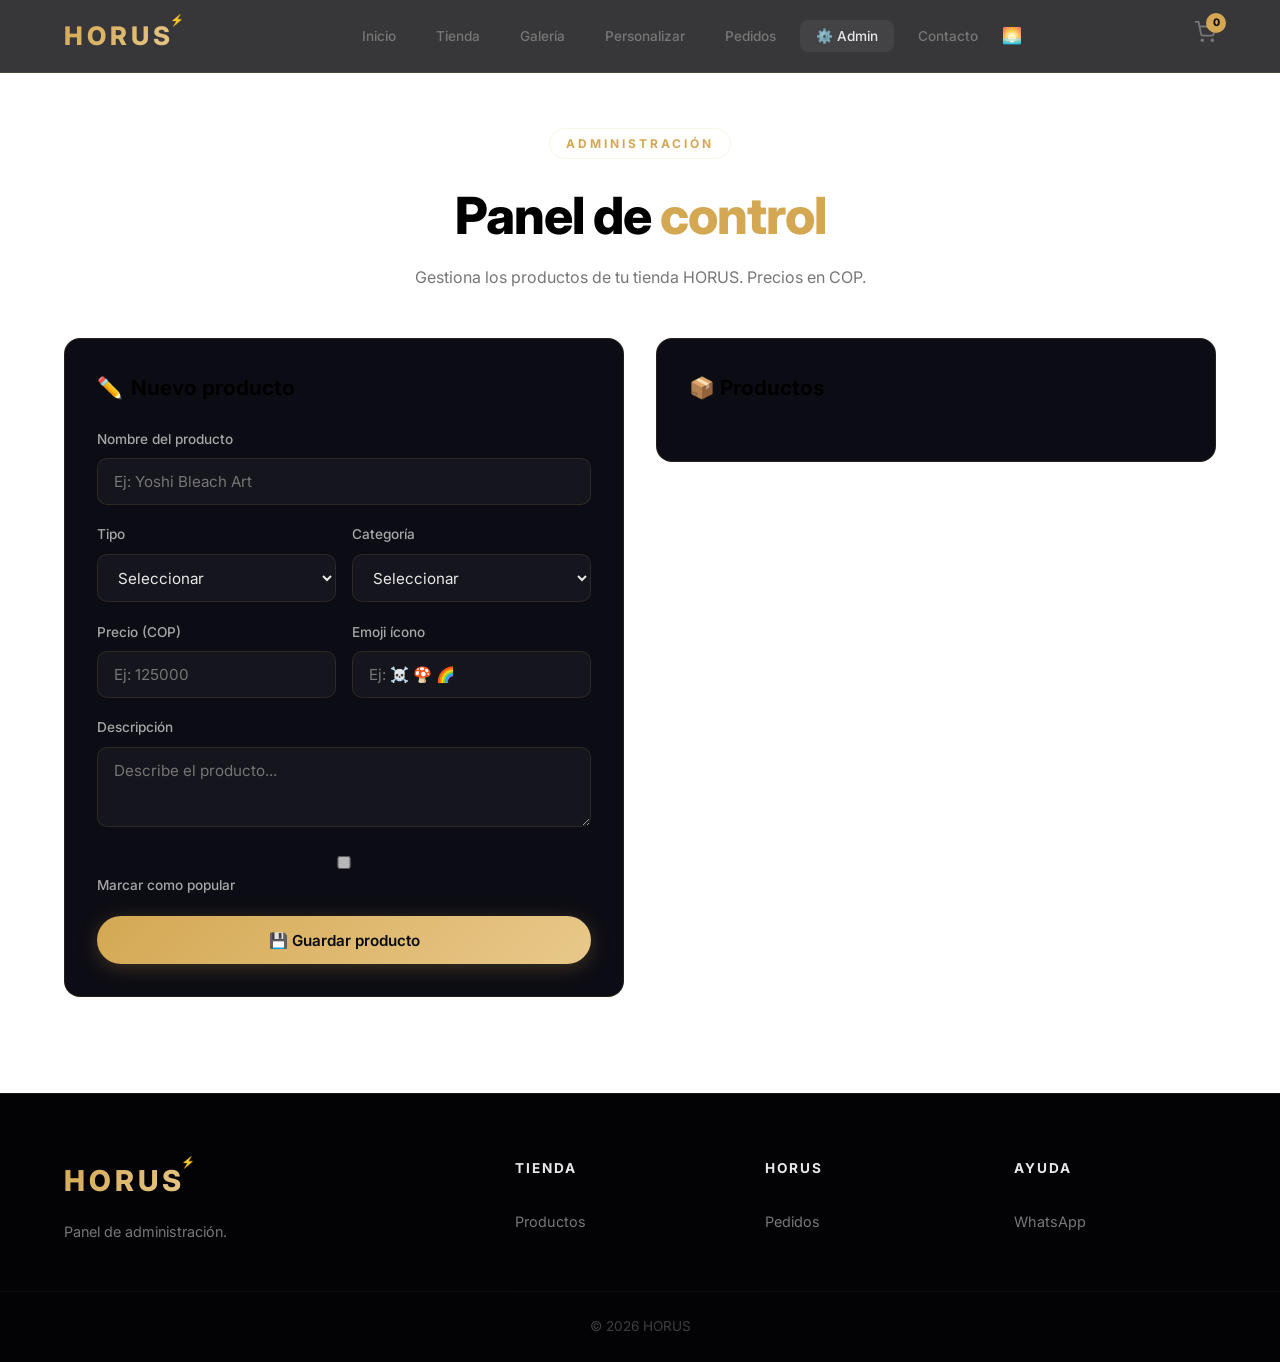
==== pages/admin.html @ 000138bd "Initial release v1.0.0 — HORUS ecommerce site - Time-based themes (morning/afternoon/night) - 3D pro" ====
<!DOCTYPE html>
<html lang="es">
<head>
<meta charset="UTF-8"/><meta name="viewport" content="width=device-width,initial-scale=1.0"/>
<title>Admin — HORUS</title>
<link rel="stylesheet" href="/css/style.css"/>
<link href="https://fonts.googleapis.com/css2?family=Inter:wght@300;400;500;600;700;800&display=swap" rel="stylesheet"/>
<style>
.modal-overlay{position:fixed;inset:0;background:rgba(0,0,0,.6);backdrop-filter:blur(8px);z-index:2000;display:flex;align-items:center;justify-content:center;opacity:0;pointer-events:none;transition:opacity .4s}
.modal-overlay.open{opacity:1;pointer-events:all}
</style>
</head>
<body>
<nav class="navbar"><div class="container nav-inner">
<a href="/" class="logo">HORUS</a>
<ul class="nav-links" id="navLinks">
<li><a href="/">Inicio</a></li>
<li><a href="/pages/shop.html">Tienda</a></li>
<li><a href="/pages/gallery.html">Galería</a></li>
<li><a href="/pages/customize.html">Personalizar</a></li>
<li><a href="/pages/orders.html">Pedidos</a></li>
<li><a href="/pages/admin.html" class="active">⚙️ Admin</a></li>
<li><a href="/pages/contact.html">Contacto</a></li>
<li><span class="time-indicator" id="timeIndicator">🌅</span></li>
</ul>
<div class="nav-actions">
<a href="/pages/cart.html" class="cart-icon"><svg width="22" height="22" viewBox="0 0 24 24" fill="none" stroke="currentColor" stroke-width="2"><circle cx="9" cy="21" r="1"/><circle cx="20" cy="21" r="1"/><path d="M1 1h4l2.68 13.39a2 2 0 0 0 2 1.61h9.72a2 2 0 0 0 2-1.61L23 6H6"/></svg><span class="cart-badge" id="cartBadge">0</span></a>
<button class="hamburger" id="hamburger" aria-label="Menú">☰</button>
</div></div></nav>

<section class="page-header"><div class="container">
<span class="section-label">Administración</span>
<h1>Panel de <span class="accent">control</span></h1>
<p>Gestiona los productos de tu tienda HORUS. Precios en COP.</p>
</div></section>

<section class="section" style="padding-top:0"><div class="container admin-layout">

<div class="admin-form">
<h2>✏️ <span id="formTitle">Nuevo producto</span></h2>
<input type="hidden" id="editProductId" value="">
<form id="adminProductForm">
<div class="form-group"><label>Nombre del producto</label><input type="text" name="name" id="adminName" placeholder="Ej: Yoshi Bleach Art" required></div>
<div class="form-row">
<div class="form-group"><label>Tipo</label><select name="type" id="adminType" required><option value="">Seleccionar</option><option value="Bleach Art">Bleach Art</option><option value="Tie Dye">Tie Dye</option><option value="Pintura Textil">Pintura Textil</option><option value="Personalizado">Personalizado</option></select></div>
<div class="form-group"><label>Categoría</label><select name="category" id="adminCategory" required><option value="">Seleccionar</option><option value="bleach">Bleach</option><option value="tiedye">Tie Dye</option><option value="pintura">Pintura</option><option value="personalizado">Personalizado</option></select></div></div>
<div class="form-row">
<div class="form-group"><label>Precio (COP)</label><input type="number" name="price" id="adminPrice" placeholder="Ej: 125000" required></div>
<div class="form-group"><label>Emoji ícono</label><input type="text" name="image" id="adminImage" placeholder="Ej: ☠️ 🍄 🌈" maxlength="2"></div></div>
<div class="form-group"><label>Descripción</label><textarea name="desc" id="adminDesc" placeholder="Describe el producto..."></textarea></div>
<div class="form-group"><label><input type="checkbox" name="popular" id="adminPopular" value="1"> Marcar como popular</label></div>
<button type="submit" class="btn btn-primary btn-block" id="adminSubmitBtn">💾 Guardar producto</button>
<button type="button" class="btn btn-ghost btn-block mt-2" onclick="cancelEdit()" id="cancelEditBtn" style="display:none">Cancelar edición</button>
</form>
</div>

<div class="admin-products">
<h2>📦 Productos <span id="productCount"></span></h2>
<div id="adminProductList"></div>
</div>

</div></section>

<footer class="footer"><div class="container footer-inner">
<div class="footer-brand"><span class="logo">HORUS</span><p>Panel de administración.</p></div>
<div class="footer-column"><h4>Tienda</h4><a href="/pages/shop.html">Productos</a></div>
<div class="footer-column"><h4>HORUS</h4><a href="/pages/orders.html">Pedidos</a></div>
<div class="footer-column"><h4>Ayuda</h4><a href="https://wa.me/573217430543" target="_blank">WhatsApp</a></div>
</div><div class="footer-bottom"><p>&copy; 2026 HORUS</p></div></footer>
<script src="/js/app.js"></script>
<script>
// Override the admin form title behavior
document.addEventListener('DOMContentLoaded',function(){
  const formTitle=document.getElementById('formTitle')
  const editId=document.getElementById('editProductId')
  const submitBtn=document.getElementById('adminSubmitBtn')
  const cancelBtn=document.getElementById('cancelEditBtn')
  const origFormTitle=formTitle.textContent

  // Watch for editProductId changes
  const observer=new MutationObserver(function(){
    if(editId.value){
      formTitle.textContent='Editar producto'
      submitBtn.innerHTML='✏️ Actualizar producto'
      cancelBtn.style.display='block'
    }else{
      formTitle.textContent=origFormTitle
      submitBtn.innerHTML='💾 Guardar producto'
      cancelBtn.style.display='none'
    }
  })
  observer.observe(editId,{attributes:true,attributeFilter:['value']})
})

function cancelEdit(){
  document.getElementById('editProductId').value=''
  document.getElementById('adminProductForm').reset()
  const cbtn=document.getElementById('cancelEditBtn')
  if(cbtn)cbtn.style.display='none'
  document.getElementById('formTitle').textContent='Nuevo producto'
  document.getElementById('adminSubmitBtn').innerHTML='💾 Guardar producto'
}
</script>
</body></html>
---- css/style.css ----
/* ============================================
   HORUS PRO — Impact Visual System + Admin
   ============================================ */

/* --- RESET --- */
*,*::before,*::after{margin:0;padding:0;box-sizing:border-box}
html{scroll-behavior:smooth}
body{font-family:Inter,sans-serif;line-height:1.6;overflow-x:hidden;transition:background .6s,color .6s}
a{text-decoration:none;color:inherit}
ul{list-style:none}
img{max-width:100%;display:block}

/* --- THEME VARIABLES --- */
body{--gold:#d4a853;--gold-light:#e8c88a;--gold-glow:rgba(212,168,83,.25);--bg:#050508;--bg-card:#0c0c14;--bg-elevated:#11111d;--border:rgba(212,168,83,.12);--text:#e8e8e8;--text-muted:#777;--radius:16px;--radius-sm:10px;--trans:.5s cubic-bezier(.22,1,.36,1)}
body.mode-morning{--gold:#e8b84b;--gold-light:#f5d88a;--gold-glow:rgba(232,184,75,.25);--bg:#f7f3e9;--bg-card:#fefcf7;--bg-elevated:#f5efe3;--border:rgba(200,160,60,.15);--text:#2c2416;--text-muted:#7a6e5a;--hero-start:#f7f3e9;--hero-mid:#f0e4cc;--hero-end:#e8d4a8}
body.mode-afternoon{--gold:#d4903a;--gold-light:#f0b86a;--gold-glow:rgba(212,144,58,.3);--bg:#1a1210;--bg-card:#241c18;--bg-elevated:#2e2420;--border:rgba(212,144,58,.15);--text:#f0e6dc;--text-muted:#a09080;--hero-start:#1a1210;--hero-mid:#2a1a10;--hero-end:#3a2010}
body.mode-night{--gold:#d4a853;--gold-light:#e8c88a;--gold-glow:rgba(212,168,83,.25);--bg:#050508;--bg-card:#0c0c14;--bg-elevated:#11111d;--border:rgba(212,168,83,.12);--text:#e8e8e8;--text-muted:#777;--hero-start:#050508;--hero-mid:#0a0a18;--hero-end:#0f3460}

.container{max-width:1200px;margin:0 auto;padding:0 1.5rem}
.section{padding:6rem 0}
.accent{color:var(--gold)}
.text-muted{color:var(--text-muted)}

/* --- BUTTONS --- */
.btn{display:inline-flex;align-items:center;gap:.6rem;padding:.9rem 2rem;border-radius:50px;font-weight:600;font-size:.95rem;cursor:pointer;transition:all var(--trans);border:none;font-family:inherit;white-space:nowrap;text-decoration:none}
.btn-primary{background:linear-gradient(135deg,var(--gold),var(--gold-light));color:#0a0a0a;box-shadow:0 4px 20px var(--gold-glow)}
.btn-primary:hover{transform:translateY(-3px);box-shadow:0 8px 35px var(--gold-glow)}
.btn-outline{background:transparent;color:var(--text);border:1.5px solid var(--border)}
.btn-outline:hover{border-color:var(--gold);color:var(--gold);transform:translateY(-2px)}
.btn-ghost{background:rgba(255,255,255,.05);color:var(--text-muted)}
.btn-ghost:hover{background:rgba(255,255,255,.08);color:var(--text)}
.btn-sm{padding:.6rem 1.2rem;font-size:.85rem}
.btn-block{width:100%;justify-content:center}

/* --- NAVBAR --- */
.navbar{position:fixed;top:0;left:0;width:100%;z-index:1000;background:rgba(from var(--bg) r g b/.8);backdrop-filter:blur(16px);-webkit-backdrop-filter:blur(16px);border-bottom:1px solid var(--border);transition:background var(--trans)}
.nav-inner{display:flex;align-items:center;justify-content:space-between;height:72px}
.logo{font-size:1.6rem;font-weight:800;letter-spacing:4px;background:linear-gradient(135deg,var(--gold),var(--gold-light));-webkit-background-clip:text;-webkit-text-fill-color:transparent;background-clip:text;position:relative}
.logo::after{content:'⚡';font-size:.7rem;position:absolute;top:-4px;right:-14px;-webkit-text-fill-color:initial}
.nav-links{display:flex;gap:.5rem;align-items:center}
.nav-links a{padding:.5rem 1rem;border-radius:8px;font-size:.85rem;font-weight:500;color:var(--text-muted);transition:all .3s}
.nav-links a:hover,.nav-links a.active{color:var(--text);background:rgba(255,255,255,.06)}
.nav-actions{display:flex;align-items:center;gap:1rem}
.cart-icon{position:relative;color:var(--text-muted);transition:color .3s}
.cart-icon:hover{color:var(--gold)}
.cart-badge{position:absolute;top:-8px;right:-10px;background:var(--gold);color:#0a0a0a;font-size:.65rem;font-weight:800;width:20px;height:20px;border-radius:50%;display:flex;align-items:center;justify-content:center}
.hamburger{display:none;background:none;border:none;color:var(--text);font-size:1.5rem;cursor:pointer}

/* =============================================
   HERO IMPACTANTE CON PARTÍCULAS
   ============================================= */
.hero{min-height:100vh;display:flex;align-items:center;position:relative;overflow:hidden}
#particles-canvas{position:absolute;inset:0;z-index:1;pointer-events:none}
.hero-bg{position:absolute;inset:0;background:radial-gradient(ellipse at 20% 50%,var(--gold-glow) 0%,transparent 60%),radial-gradient(ellipse at 80% 20%,color-mix(in srgb,var(--gold) 10%,transparent) 0%,transparent 50%),radial-gradient(ellipse at 50% 80%,var(--hero-end) 0%,transparent 50%);z-index:0}
.hero-grid-bg{position:absolute;inset:0;background-image:linear-gradient(color-mix(in srgb,var(--gold) 5%,transparent) 1px,transparent 1px),linear-gradient(90deg,color-mix(in srgb,var(--gold) 5%,transparent) 1px,transparent 1px);background-size:60px 60px;z-index:0}
.hero-content{position:relative;z-index:2;max-width:720px;padding:4rem 0}
.hero-flash{display:inline-flex;align-items:center;gap:.5rem;font-size:.8rem;font-weight:600;color:var(--gold);background:color-mix(in srgb,var(--gold) 12%,transparent);border:1px solid color-mix(in srgb,var(--gold) 20%,transparent);padding:.4rem 1rem;border-radius:50px;margin-bottom:2rem;animation:pulse-glow 2s ease-in-out infinite}
@keyframes pulse-glow{0%,100%{box-shadow:0 0 0 0 transparent}50%{box-shadow:0 0 20px var(--gold-glow)}}
.hero-title{font-size:4.5rem;font-weight:800;line-height:1.05;letter-spacing:-2px;margin-bottom:1.5rem}
.hero-title .gradient-text{background:linear-gradient(135deg,var(--gold),var(--gold-light),var(--text));-webkit-background-clip:text;-webkit-text-fill-color:transparent;background-clip:text;background-size:200% auto;animation:gradient-shift 4s ease infinite}
@keyframes gradient-shift{0%,100%{background-position:0 50%}50%{background-position:100% 50%}}
.hero-sub{font-size:1.15rem;color:var(--text-muted);max-width:540px;line-height:1.8;margin-bottom:2.5rem}
.hero-actions{display:flex;gap:1rem;flex-wrap:wrap;align-items:center}
.hero-stats{display:flex;gap:3rem;margin-top:3.5rem;padding-top:2rem;border-top:1px solid var(--border)}
.hero-stat h3{font-size:1.8rem;font-weight:800;color:var(--text)}
.hero-stat p{font-size:.85rem;color:var(--text-muted)}
.hero-stat .count-up{color:var(--gold)}

/* =============================================
   SLIDER 3D DE PRODUCTOS (IMPACTANTE)
   ============================================= */
.slider-section{position:relative;overflow:hidden;background:var(--bg)}
.slider-container{position:relative;height:520px;perspective:1200px;margin:3rem 0}
.slider-stage{position:absolute;width:100%;height:100%;display:flex;align-items:center;justify-content:center;transform-style:preserve-3d}
.slider-card{position:absolute;width:320px;background:var(--bg-card);border:1px solid var(--border);border-radius:var(--radius);overflow:hidden;cursor:pointer;transition:all .6s cubic-bezier(.22,1,.36,1);backface-visibility:hidden;box-shadow:0 20px 60px rgba(0,0,0,.4)}
.slider-card .slider-img{height:260px;background:var(--bg-elevated);display:flex;align-items:center;justify-content:center;font-size:5rem;position:relative;overflow:hidden}
.slider-card .slider-img::after{content:'';position:absolute;inset:0;background:linear-gradient(to top,rgba(0,0,0,.5),transparent 40%);opacity:0;transition:opacity .4s}
.slider-card:hover .slider-img::after{opacity:1}
.slider-card .slider-body{padding:1.5rem}
.slider-card .slider-body h3{font-size:1.15rem;font-weight:700}
.slider-card .slider-body .slider-type{font-size:.8rem;color:var(--gold);text-transform:uppercase;letter-spacing:1px;font-weight:600}
.slider-card .slider-body .slider-price{font-size:1.4rem;font-weight:800;color:var(--text);margin-top:.3rem}
.slider-card .slider-body .slider-price span{font-size:.9rem;color:var(--text-muted);font-weight:400}
.slider-card.active{transform:translateX(0) scale(1) rotateY(0deg);opacity:1;z-index:10;filter:brightness(1)}
.slider-card.left{transform:translateX(-340px) scale(.85) rotateY(15deg);opacity:.5;z-index:5;filter:brightness(.6)}
.slider-card.right{transform:translateX(340px) scale(.85) rotateY(-15deg);opacity:.5;z-index:5;filter:brightness(.6)}
.slider-card.far-left{transform:translateX(-580px) scale(.65) rotateY(25deg);opacity:.2;z-index:1;filter:brightness(.4);pointer-events:none}
.slider-card.far-right{transform:translateX(580px) scale(.65) rotateY(-25deg);opacity:.2;z-index:1;filter:brightness(.4);pointer-events:none}
.slider-controls{display:flex;justify-content:center;gap:1rem;margin-top:2rem}
.slider-btn{width:52px;height:52px;border-radius:50%;background:var(--bg-card);border:1px solid var(--border);color:var(--text);font-size:1.3rem;cursor:pointer;transition:all .3s;display:flex;align-items:center;justify-content:center}
.slider-btn:hover{background:var(--gold);color:#0a0a0a;border-color:var(--gold);transform:scale(1.1)}
.slider-dots{display:flex;justify-content:center;gap:.5rem;margin-top:1rem}
.slider-dot{width:8px;height:8px;border-radius:50%;background:var(--border);cursor:pointer;transition:all .3s}
.slider-dot.active{background:var(--gold);width:24px;border-radius:4px}

/* =============================================
   FEATURES CON HOVER CINEMATOGRÁFICO
   ============================================= */
.features-grid{display:grid;grid-template-columns:repeat(auto-fit,minmax(260px,1fr));gap:1.2rem;margin-top:3rem}
.feature-card{background:var(--bg-card);border:1px solid var(--border);border-radius:var(--radius);padding:2rem;transition:all var(--trans);position:relative;overflow:hidden;cursor:pointer}
.feature-card::before{content:'';position:absolute;top:0;left:0;right:0;height:3px;background:linear-gradient(90deg,transparent,var(--gold),transparent);opacity:0;transition:opacity var(--trans);z-index:1}
.feature-card::after{content:'';position:absolute;top:0;left:-100%;width:100%;height:100%;background:linear-gradient(90deg,transparent,rgba(212,168,83,.03),transparent);transition:left .8s}
.feature-card:hover{transform:translateY(-6px);border-color:color-mix(in srgb,var(--gold) 30%,transparent);box-shadow:0 20px 50px rgba(0,0,0,.3)}
.feature-card:hover::before{opacity:1}
.feature-card:hover::after{left:100%}
.feature-icon{font-size:2rem;margin-bottom:1.2rem;display:block}
.feature-card h3{font-size:1.1rem;margin-bottom:.5rem}
.feature-card p{font-size:.9rem;color:var(--text-muted);line-height:1.7}

/* =============================================
   TIKTOK GALLERY CON GLOW
   ============================================= */
.tiktok-grid{display:grid;grid-template-columns:repeat(3,1fr);gap:1rem;margin-top:3rem}
.tiktok-card{border-radius:var(--radius);overflow:hidden;aspect-ratio:9/16;background:var(--bg);border:1px solid var(--border);position:relative;cursor:pointer;transition:all var(--trans)}
.tiktok-card:hover{transform:scale(1.03) translateY(-4px);border-color:color-mix(in srgb,var(--gold) 30%,transparent);box-shadow:0 20px 50px var(--gold-glow)}
.tiktok-card-inner{width:100%;height:100%;display:flex;flex-direction:column;align-items:center;justify-content:center;padding:1.5rem;text-align:center}
.tiktok-card-play{width:56px;height:56px;border-radius:50%;background:color-mix(in srgb,var(--gold) 15%,transparent);border:2px solid color-mix(in srgb,var(--gold) 30%,transparent);display:flex;align-items:center;justify-content:center;font-size:1.5rem;margin-bottom:1rem;transition:all var(--trans)}
.tiktok-card:hover .tiktok-card-play{background:var(--gold);border-color:var(--gold);transform:scale(1.1)}
.tiktok-card-label{color:var(--text);font-weight:600;font-size:.9rem}
.tiktok-card-sub{color:var(--text-muted);font-size:.8rem;margin-top:.3rem}

/* =============================================
   SECTION LABEL / TITLE
   ============================================= */
.section-label{display:inline-block;font-size:.75rem;font-weight:700;text-transform:uppercase;letter-spacing:3px;color:var(--gold);margin-bottom:1rem;border:1px solid var(--border);padding:.3rem 1rem;border-radius:50px}
.section-title{font-size:2.8rem;font-weight:800;letter-spacing:-1px;line-height:1.15;margin-bottom:1rem}
.section-sub{color:var(--text-muted);font-size:1.1rem;max-width:600px}

/* =============================================
   ADMIN PANEL
   ============================================= */
.admin-layout{display:grid;grid-template-columns:1fr 1fr;gap:2rem;align-items:start}
.admin-form{background:var(--bg-card);border:1px solid var(--border);border-radius:var(--radius);padding:2rem}
.admin-form h2{font-size:1.3rem;margin-bottom:1.5rem;display:flex;align-items:center;gap:.5rem}
.admin-products{background:var(--bg-card);border:1px solid var(--border);border-radius:var(--radius);padding:2rem;max-height:600px;overflow-y:auto}
.admin-products h2{font-size:1.3rem;margin-bottom:1.5rem}
.admin-product-item{display:flex;justify-content:space-between;align-items:center;padding:.8rem 0;border-bottom:1px solid var(--border)}
.admin-product-item:last-child{border-bottom:none}
.admin-product-item .admin-p-info{flex:1}
.admin-product-item .admin-p-info h4{font-size:.95rem}
.admin-product-item .admin-p-info p{font-size:.8rem;color:var(--text-muted)}
.admin-product-item .admin-p-actions{display:flex;gap:.5rem}
.admin-btn-sm{padding:.3rem .8rem;border-radius:8px;border:1px solid var(--border);background:transparent;color:var(--text-muted);cursor:pointer;font-size:.8rem;transition:all .3s;font-family:inherit}
.admin-btn-sm:hover{border-color:var(--gold);color:var(--gold);background:color-mix(in srgb,var(--gold) 10%,transparent)}
.admin-btn-danger:hover{border-color:#e74c3c;color:#e74c3c;background:rgba(231,76,60,.1)}
.form-group{margin-bottom:1.2rem}
.form-group label{display:block;font-size:.85rem;color:var(--text);opacity:.7;margin-bottom:.5rem;font-weight:500}
.form-group input,.form-group select,.form-group textarea{width:100%;padding:.8rem 1rem;background:rgba(255,255,255,.04);border:1px solid var(--border);border-radius:var(--radius-sm);color:var(--text);font-size:.95rem;font-family:inherit;transition:border-color .3s}
.form-group input:focus,.form-group select:focus,.form-group textarea:focus{outline:none;border-color:var(--gold)}
.form-group textarea{min-height:80px;resize:vertical}
.form-row{display:grid;grid-template-columns:1fr 1fr;gap:1rem}

/* =============================================
   SHOP / CART / CUSTOMIZE / CHECKOUT / ORDERS
   ============================================= */
.page-header{padding:8rem 0 3rem;text-align:center;position:relative}
.page-header::before{content:'';position:absolute;top:0;left:0;right:0;height:1px;background:linear-gradient(90deg,transparent,var(--gold),transparent);opacity:.3}
.page-header h1{font-size:3.2rem;font-weight:800;letter-spacing:-1px}
.page-header p{color:var(--text-muted);margin-top:.5rem}

.shop-filters{display:flex;justify-content:center;gap:.5rem;flex-wrap:wrap;margin-bottom:3rem}
.filter-btn{padding:.5rem 1.3rem;border-radius:50px;border:1px solid var(--border);background:transparent;color:var(--text-muted);cursor:pointer;font-size:.85rem;font-family:inherit;transition:all .3s}
.filter-btn.active,.filter-btn:hover{background:var(--gold);color:#0a0a0a;border-color:var(--gold)}
.products-grid{display:grid;grid-template-columns:repeat(auto-fill,minmax(270px,1fr));gap:1.5rem}
.product-card{background:var(--bg-card);border:1px solid var(--border);border-radius:var(--radius);overflow:hidden;transition:all var(--trans)}
.product-card:hover{border-color:color-mix(in srgb,var(--gold) 30%,transparent);transform:translateY(-6px);box-shadow:0 20px 50px rgba(0,0,0,.3)}
.product-image{aspect-ratio:1;background:var(--bg-elevated);display:flex;align-items:center;justify-content:center;font-size:4rem;padding:2rem;position:relative}
.product-info{padding:1.5rem}
.product-type{color:var(--gold);font-size:.8rem;font-weight:600;text-transform:uppercase;letter-spacing:1px}
.product-info h3{font-size:1.1rem;margin:.3rem 0}
.product-price{font-size:1.3rem;font-weight:700;color:var(--text);margin-bottom:1rem}

/* Cart */
.cart-layout{display:grid;grid-template-columns:1.5fr 1fr;gap:3rem;align-items:start}
.cart-item{display:flex;gap:1.2rem;background:var(--bg-card);border:1px solid var(--border);border-radius:var(--radius);padding:1.2rem;margin-bottom:1rem}
.cart-item-image{width:90px;height:90px;border-radius:12px;background:var(--bg-elevated);flex-shrink:0;display:flex;align-items:center;justify-content:center;font-size:2rem}
.cart-item-info{flex:1}
.cart-item-info h3{font-size:1rem;font-weight:600}
.cart-item-price{font-weight:700;color:var(--gold);margin-top:.3rem}
.cart-item-actions{display:flex;align-items:center;gap:.8rem;margin-top:.8rem}
.qty-btn{width:32px;height:32px;border-radius:50%;border:1px solid var(--border);background:transparent;color:var(--text);cursor:pointer;display:flex;align-items:center;justify-content:center;transition:all .3s}
.qty-btn:hover{border-color:var(--gold);background:color-mix(in srgb,var(--gold) 10%,transparent)}
.cart-summary{background:var(--bg-card);border:1px solid var(--border);border-radius:var(--radius);padding:2rem;position:sticky;top:100px}
.cart-summary h2{font-size:1.2rem;margin-bottom:1.5rem}
.summary-row{display:flex;justify-content:space-between;margin-bottom:.8rem;color:var(--text-muted);font-size:.95rem}
.summary-row.total{border-top:1px solid var(--border);padding-top:1rem;margin-top:.8rem;color:var(--text);font-size:1.1rem;font-weight:700}
.summary-row.total span:last-child{color:var(--gold)}
.cart-summary .btn{width:100%;margin-top:1.5rem;justify-content:center}
.cart-empty{text-align:center;padding:4rem 2rem;color:var(--text-muted)}
.cart-empty h2{font-size:1.8rem;margin-bottom:.8rem;color:var(--text)}

/* Customize */
.customize-layout{display:grid;grid-template-columns:1fr 1fr;gap:3rem;align-items:start}
.customize-preview{position:sticky;top:100px;border-radius:20px;aspect-ratio:3/4;background:var(--bg-card);border:1px solid var(--border);display:flex;align-items:center;justify-content:center;overflow:hidden}
.customize-preview-content{text-align:center}
.customize-preview-content .tshirt-icon{font-size:7rem;opacity:.7}
.customize-preview-content .preview-text{color:var(--text);max-width:260px;margin:1rem auto 0;font-size:1.1rem;font-weight:600}
.tech-options{display:grid;grid-template-columns:repeat(2,1fr);gap:.7rem}
.tech-option{padding:1rem;border:1px solid var(--border);border-radius:var(--radius-sm);text-align:center;cursor:pointer;transition:all .3s;background:transparent;color:var(--text-muted);font-family:inherit;font-size:.9rem}
.tech-option:hover{border-color:color-mix(in srgb,var(--gold) 30%,transparent);color:var(--text)}
.tech-option.selected{border-color:var(--gold);background:color-mix(in srgb,var(--gold) 10%,transparent);color:var(--gold);font-weight:600}

/* Checkout */
.checkout-layout{display:grid;grid-template-columns:1.2fr .8fr;gap:3rem;align-items:start}
.checkout-section{background:var(--bg-card);border:1px solid var(--border);border-radius:var(--radius);padding:2rem;margin-bottom:1.5rem}
.checkout-section h2{font-size:1.1rem;font-weight:700;margin-bottom:1.2rem;display:flex;align-items:center;gap:.6rem}
.checkout-section h2 .step-num{width:28px;height:28px;border-radius:50%;background:var(--gold);color:#0a0a0a;display:inline-flex;align-items:center;justify-content:center;font-size:.8rem;font-weight:800}
.checkout-success{text-align:center;padding:4rem 2rem}
.checkout-success-icon{font-size:4rem;margin-bottom:1rem}
.checkout-success h2{font-size:2rem;margin-bottom:.5rem}
.checkout-success p{color:var(--text-muted);margin-bottom:2rem}

/* Orders */
.orders-table{width:100%;border-collapse:collapse}
.orders-table th{text-align:left;padding:.8rem 1rem;font-size:.8rem;text-transform:uppercase;letter-spacing:1px;color:var(--text-muted);border-bottom:1px solid var(--border)}
.orders-table td{padding:1rem;font-size:.9rem;border-bottom:1px solid var(--border)}
.orders-table tr:hover td{background:var(--bg-card)}
.order-status{display:inline-flex;align-items:center;gap:.3rem;padding:.2rem .8rem;border-radius:50px;font-size:.8rem;font-weight:600}
.order-status.pending{background:rgba(255,193,7,.15);color:#f0c040}
.order-status.processing{background:rgba(13,110,253,.15);color:#6ea8fe}
.order-status.shipped{background:rgba(13,202,240,.15);color:#6edff6}
.order-status.delivered{background:rgba(25,135,84,.15);color:#75b798}
.tracking-timeline{padding-left:2rem}
.tracking-step{position:relative;padding-bottom:2rem;padding-left:1rem}
.tracking-step::before{content:'';position:absolute;left:-1.5rem;top:.4rem;width:12px;height:12px;border-radius:50%;background:var(--bg-elevated);border:2px solid var(--border)}
.tracking-step.completed::before{background:var(--gold);border-color:var(--gold)}
.tracking-step.active::before{background:var(--gold);border-color:var(--gold);box-shadow:0 0 0 4px var(--gold-glow)}
.tracking-step::after{content:'';position:absolute;left:-1rem;top:1.2rem;bottom:0;width:2px;background:var(--border)}
.tracking-step:last-child::after{display:none}
.tracking-step h4{font-size:.95rem;margin-bottom:.2rem}
.tracking-step p{font-size:.85rem;color:var(--text-muted)}

/* Contact */
.contact-layout{display:grid;grid-template-columns:1fr 1fr;gap:3rem}
.contact-item{display:flex;align-items:center;gap:1rem;padding:1.2rem;background:var(--bg-card);border-radius:var(--radius);border:1px solid var(--border);margin-bottom:1rem}
.contact-item-icon{font-size:1.4rem;width:44px;height:44px;border-radius:12px;background:color-mix(in srgb,var(--gold) 8%,transparent);display:flex;align-items:center;justify-content:center}
.contact-item h3{font-size:1rem;margin-bottom:.15rem}
.contact-item p,.contact-item a{color:var(--text-muted);font-size:.9rem}
.contact-item a:hover{color:var(--gold)}

/* Gallery */
.gallery-grid{display:grid;grid-template-columns:repeat(3,1fr);gap:1.2rem}
.gallery-item{border-radius:var(--radius);overflow:hidden;aspect-ratio:1;background:var(--bg-card);border:1px solid var(--border);cursor:pointer;position:relative;transition:all var(--trans)}
.gallery-item:hover{transform:scale(1.03);border-color:color-mix(in srgb,var(--gold) 30%,transparent);box-shadow:0 20px 50px rgba(0,0,0,.3)}
.gallery-item-inner{width:100%;height:100%;display:flex;align-items:center;justify-content:center;font-size:3rem}
.gallery-item-overlay{position:absolute;inset:0;background:linear-gradient(to top,rgba(0,0,0,.8),transparent 50%);opacity:0;transition:opacity var(--trans);display:flex;flex-direction:column;justify-content:flex-end;padding:1.2rem}
.gallery-item:hover .gallery-item-overlay{opacity:1}
.gallery-item-overlay span{color:#fff;font-weight:600;font-size:.9rem}
.gallery-item-overlay small{color:var(--gold);font-size:.8rem}

/* Footer */
.footer{background:#030306;border-top:1px solid var(--border);padding:4rem 0 0}
.footer-inner{display:grid;grid-template-columns:2fr 1fr 1fr 1fr;gap:3rem;padding-bottom:3rem}
.footer-brand .logo{font-size:1.8rem;display:inline-block;margin-bottom:1rem}
.footer-brand p{color:var(--text-muted);font-size:.9rem;max-width:300px}
.footer-social-row{display:flex;gap:.8rem;margin-top:1.2rem}
.footer h4{font-size:.85rem;font-weight:700;text-transform:uppercase;letter-spacing:2px;color:var(--text);margin-bottom:1.2rem}
.footer-column{display:flex;flex-direction:column;gap:.7rem}
.footer-column a{color:var(--text-muted);font-size:.9rem;transition:color .3s}
.footer-column a:hover{color:var(--gold)}
.footer-bottom{border-top:1px solid var(--border);text-align:center;padding:1.5rem 0;color:var(--text-muted);opacity:.5;font-size:.85rem}

/* Utility */
.reveal{opacity:0;transform:translateY(30px);transition:all .7s cubic-bezier(.22,1,.36,1)}
.reveal.visible{opacity:1;transform:translateY(0)}
.reveal-delay-1{transition-delay:.1s}
.reveal-delay-2{transition-delay:.2s}
.reveal-delay-3{transition-delay:.3s}
.toast{position:fixed;bottom:2rem;right:2rem;z-index:9999;background:var(--gold);color:#0a0a0a;padding:.9rem 1.8rem;border-radius:12px;font-weight:600;font-size:.95rem;box-shadow:0 8px 30px var(--gold-glow);transform:translateY(20px);opacity:0;transition:all .4s ease;display:flex;align-items:center;gap:.6rem}

/* Responsive */
@media(max-width:1024px){.hero-title{font-size:3.5rem}.footer-inner{grid-template-columns:1fr 1fr}.admin-layout{grid-template-columns:1fr}}
@media(max-width:900px){.customize-layout,.checkout-layout,.cart-layout,.contact-layout{grid-template-columns:1fr}.customize-preview{position:static;min-height:280px}.tiktok-grid{grid-template-columns:repeat(2,1fr)}.slider-card{width:260px}.slider-card.left{transform:translateX(-280px) scale(.85) rotateY(15deg)}.slider-card.right{transform:translateX(280px) scale(.85) rotateY(-15deg)}.slider-card.far-left{transform:translateX(-480px) scale(.65) rotateY(25deg)}.slider-card.far-right{transform:translateX(480px) scale(.65) rotateY(-25deg)}}
@media(max-width:768px){.nav-links{position:fixed;top:72px;left:0;width:100%;background:color-mix(in srgb,var(--bg) 98%,transparent);backdrop-filter:blur(16px);flex-direction:column;padding:1.5rem;gap:.3rem;transform:translateY(-120%);opacity:0;pointer-events:none;transition:all .4s ease;border-bottom:1px solid var(--border)}.nav-links.open{transform:translateY(0);opacity:1;pointer-events:all}.hamburger{display:block}.hero-title{font-size:2.8rem}.hero-stats{gap:1.5rem;flex-wrap:wrap}.section-title{font-size:2rem}.gallery-grid,.tiktok-grid{grid-template-columns:1fr}.products-grid{grid-template-columns:repeat(2,1fr)}.page-header h1{font-size:2.2rem}.slider-card{width:220px}.slider-card.left{transform:translateX(-240px) scale(.85) rotateY(15deg)}.slider-card.right{transform:translateX(240px) scale(.85) rotateY(-15deg)}.slider-card.far-left,.slider-card.far-right{opacity:0;pointer-events:none}}
@media(max-width:480px){.hero-title{font-size:2.2rem}.hero-actions{flex-direction:column}.hero-actions .btn{width:100%;justify-content:center}.products-grid{grid-template-columns:1fr}.slider-container{height:420px}.slider-card{width:200px}.slider-card.left,.slider-card.right{opacity:.3}}
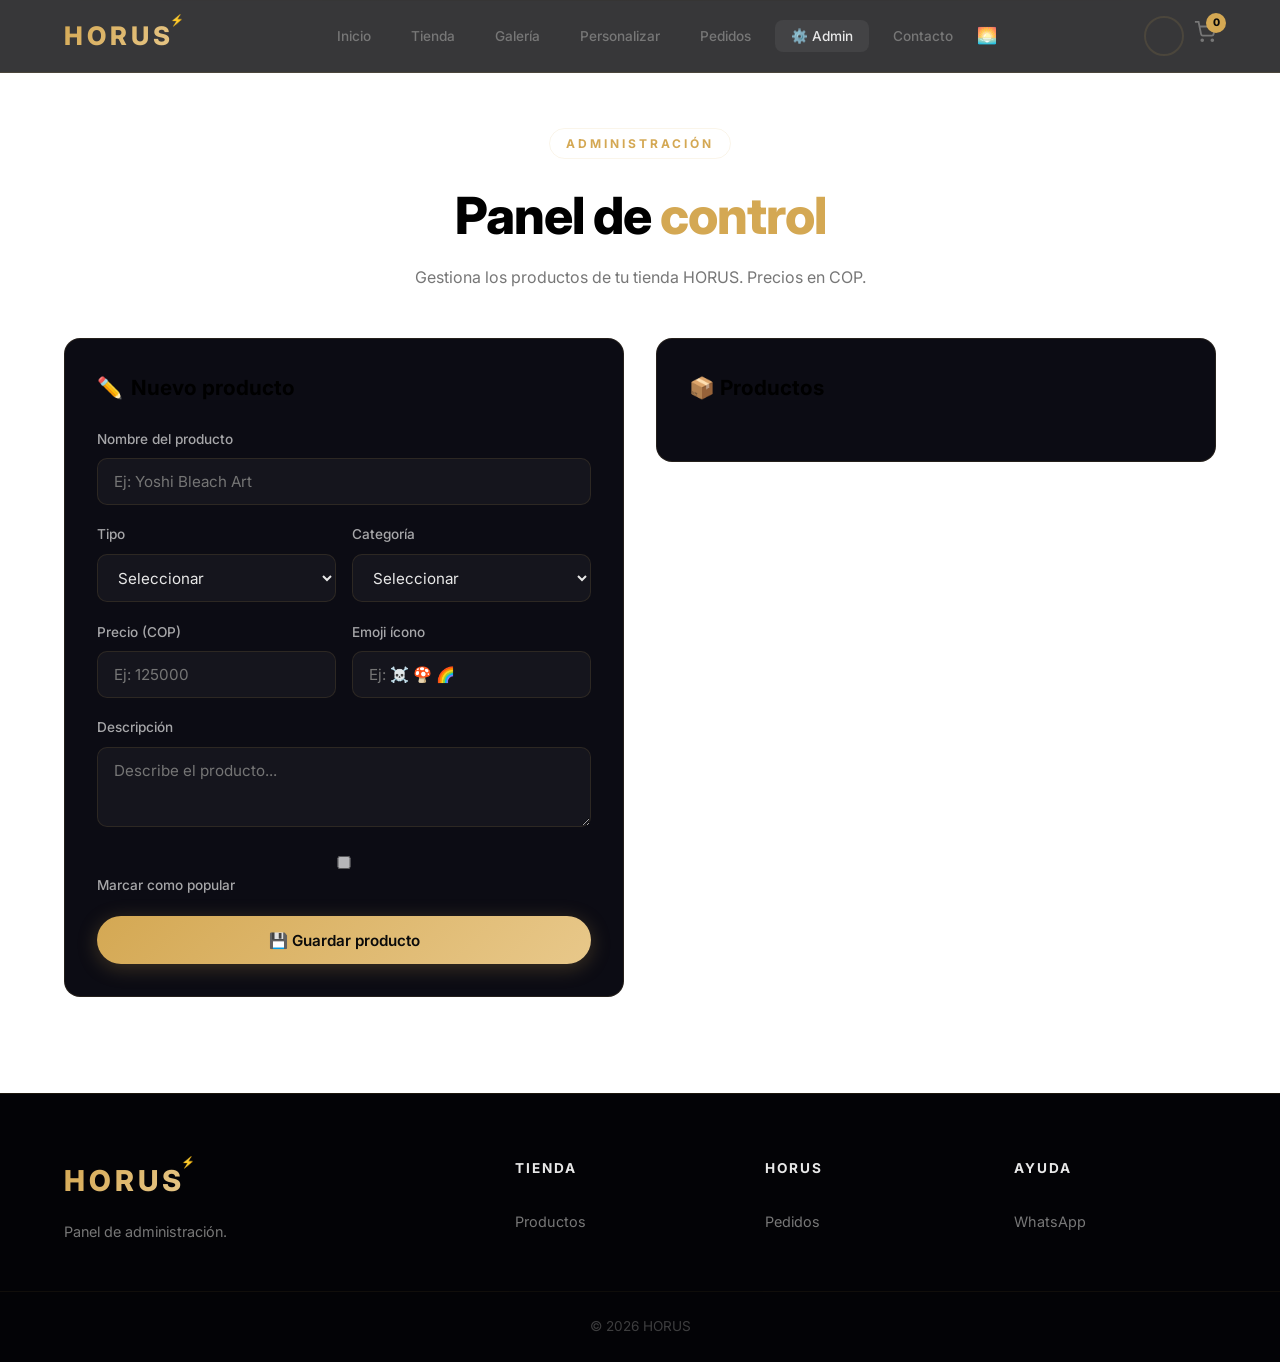
==== commit 57fdbfdd: "v1.1.0 — Color picker + theme toggle manual - Color picker para tono dorado y fondo en la navbar - T" ====
--- a/pages/admin.html
+++ b/pages/admin.html
@@ -24,6 +24,28 @@
 <li><span class="time-indicator" id="timeIndicator">🌅</span></li>
 </ul>
 <div class="nav-actions">
+<div class="color-picker-wrapper">
+<div class="color-picker-trigger" id="colorPickerTrigger" title="Personalizar tema"></div>
+<div class="color-picker-dropdown" id="colorPickerDropdown">
+<label>🌙/☀️ Tema manual</label>
+<div style="display:flex;gap:.5rem">
+<button class="theme-toggle" id="themeToggleBtn" style="font-size:1.3rem;width:44px;height:44px" title="Alternar modo">☀️</button>
+</div>
+<label>Tono dorado</label>
+<input type="color" id="goldColorPicker" value="#d4a853">
+<label>Fondo</label>
+<input type="color" id="bgColorPicker" value="#050508">
+<label>Presets rápidos</label>
+<div class="color-presets">
+<div class="color-preset active" data-gold="#d4a853" data-bg="#050508" style="background:linear-gradient(135deg,#050508 50%,#d4a853 50%)" title="Clásico"></div>
+<div class="color-preset" data-gold="#e8b84b" data-bg="#f7f3e9" style="background:linear-gradient(135deg,#f7f3e9 50%,#e8b84b 50%)" title="Mañana"></div>
+<div class="color-preset" data-gold="#d4903a" data-bg="#1a1210" style="background:linear-gradient(135deg,#1a1210 50%,#d4903a 50%)" title="Tarde"></div>
+<div class="color-preset" data-gold="#00d4ff" data-bg="#0a0015" style="background:linear-gradient(135deg,#0a0015 50%,#00d4ff 50%)" title="Neon"></div>
+<div class="color-preset" data-gold="#ff6b6b" data-bg="#1a0000" style="background:linear-gradient(135deg,#1a0000 50%,#ff6b6b 50%)" title="Fuego"></div>
+</div>
+<div class="theme-mode-label" id="themeModeLabel">🌙 Noche</div>
+<button class="reset-theme-btn" id="resetThemeBtn">↺ Restaurar</button>
+</div></div>
 <a href="/pages/cart.html" class="cart-icon"><svg width="22" height="22" viewBox="0 0 24 24" fill="none" stroke="currentColor" stroke-width="2"><circle cx="9" cy="21" r="1"/><circle cx="20" cy="21" r="1"/><path d="M1 1h4l2.68 13.39a2 2 0 0 0 2 1.61h9.72a2 2 0 0 0 2-1.61L23 6H6"/></svg><span class="cart-badge" id="cartBadge">0</span></a>
 <button class="hamburger" id="hamburger" aria-label="Menú">☰</button>
 </div></div></nav>
--- a/css/style.css
+++ b/css/style.css
@@ -40,7 +40,23 @@
 .nav-links{display:flex;gap:.5rem;align-items:center}
 .nav-links a{padding:.5rem 1rem;border-radius:8px;font-size:.85rem;font-weight:500;color:var(--text-muted);transition:all .3s}
 .nav-links a:hover,.nav-links a.active{color:var(--text);background:rgba(255,255,255,.06)}
-.nav-actions{display:flex;align-items:center;gap:1rem}
+.nav-actions{display:flex;align-items:center;gap:.6rem}
+.theme-toggle{position:relative;width:40px;height:40px;border-radius:50%;border:1px solid var(--border);background:var(--bg-card);color:var(--text);cursor:pointer;display:flex;align-items:center;justify-content:center;font-size:1.1rem;transition:all .3s;flex-shrink:0}
+.theme-toggle:hover{border-color:var(--gold);color:var(--gold)}
+.color-picker-wrapper{position:relative}
+.color-picker-trigger{width:40px;height:40px;border-radius:50%;border:2px solid var(--border);cursor:pointer;transition:all .3s;flex-shrink:0;overflow:hidden}
+.color-picker-trigger:hover{border-color:var(--gold);transform:scale(1.1)}
+.color-picker-dropdown{position:absolute;top:calc(100% + 8px);right:0;background:var(--bg-card);border:1px solid var(--border);border-radius:var(--radius);padding:1rem;z-index:100;display:none;flex-direction:column;gap:.6rem;min-width:200px;box-shadow:0 20px 60px rgba(0,0,0,.5)}
+.color-picker-dropdown.open{display:flex}
+.color-picker-dropdown input[type="color"]{width:100%;height:44px;border:none;border-radius:var(--radius-sm);cursor:pointer;background:none;padding:0}
+.color-picker-dropdown label{font-size:.75rem;color:var(--text-muted);font-weight:600;text-transform:uppercase;letter-spacing:1px}
+.color-presets{display:grid;grid-template-columns:repeat(5,1fr);gap:.4rem}
+.color-preset{width:100%;aspect-ratio:1;border-radius:50%;border:2px solid transparent;cursor:pointer;transition:all .2s}
+.color-preset:hover{transform:scale(1.15)}
+.color-preset.active{border-color:var(--gold)}
+.theme-mode-label{font-size:.75rem;color:var(--text-muted);text-align:center;padding:.3rem 0;font-weight:500}
+.reset-theme-btn{font-size:.75rem;color:var(--text-muted);background:none;border:1px solid var(--border);border-radius:50px;padding:.3rem .8rem;cursor:pointer;font-family:inherit;transition:all .3s;width:100%;text-align:center}
+.reset-theme-btn:hover{color:var(--gold);border-color:var(--gold)}
 .cart-icon{position:relative;color:var(--text-muted);transition:color .3s}
 .cart-icon:hover{color:var(--gold)}
 .cart-badge{position:absolute;top:-8px;right:-10px;background:var(--gold);color:#0a0a0a;font-size:.65rem;font-weight:800;width:20px;height:20px;border-radius:50%;display:flex;align-items:center;justify-content:center}
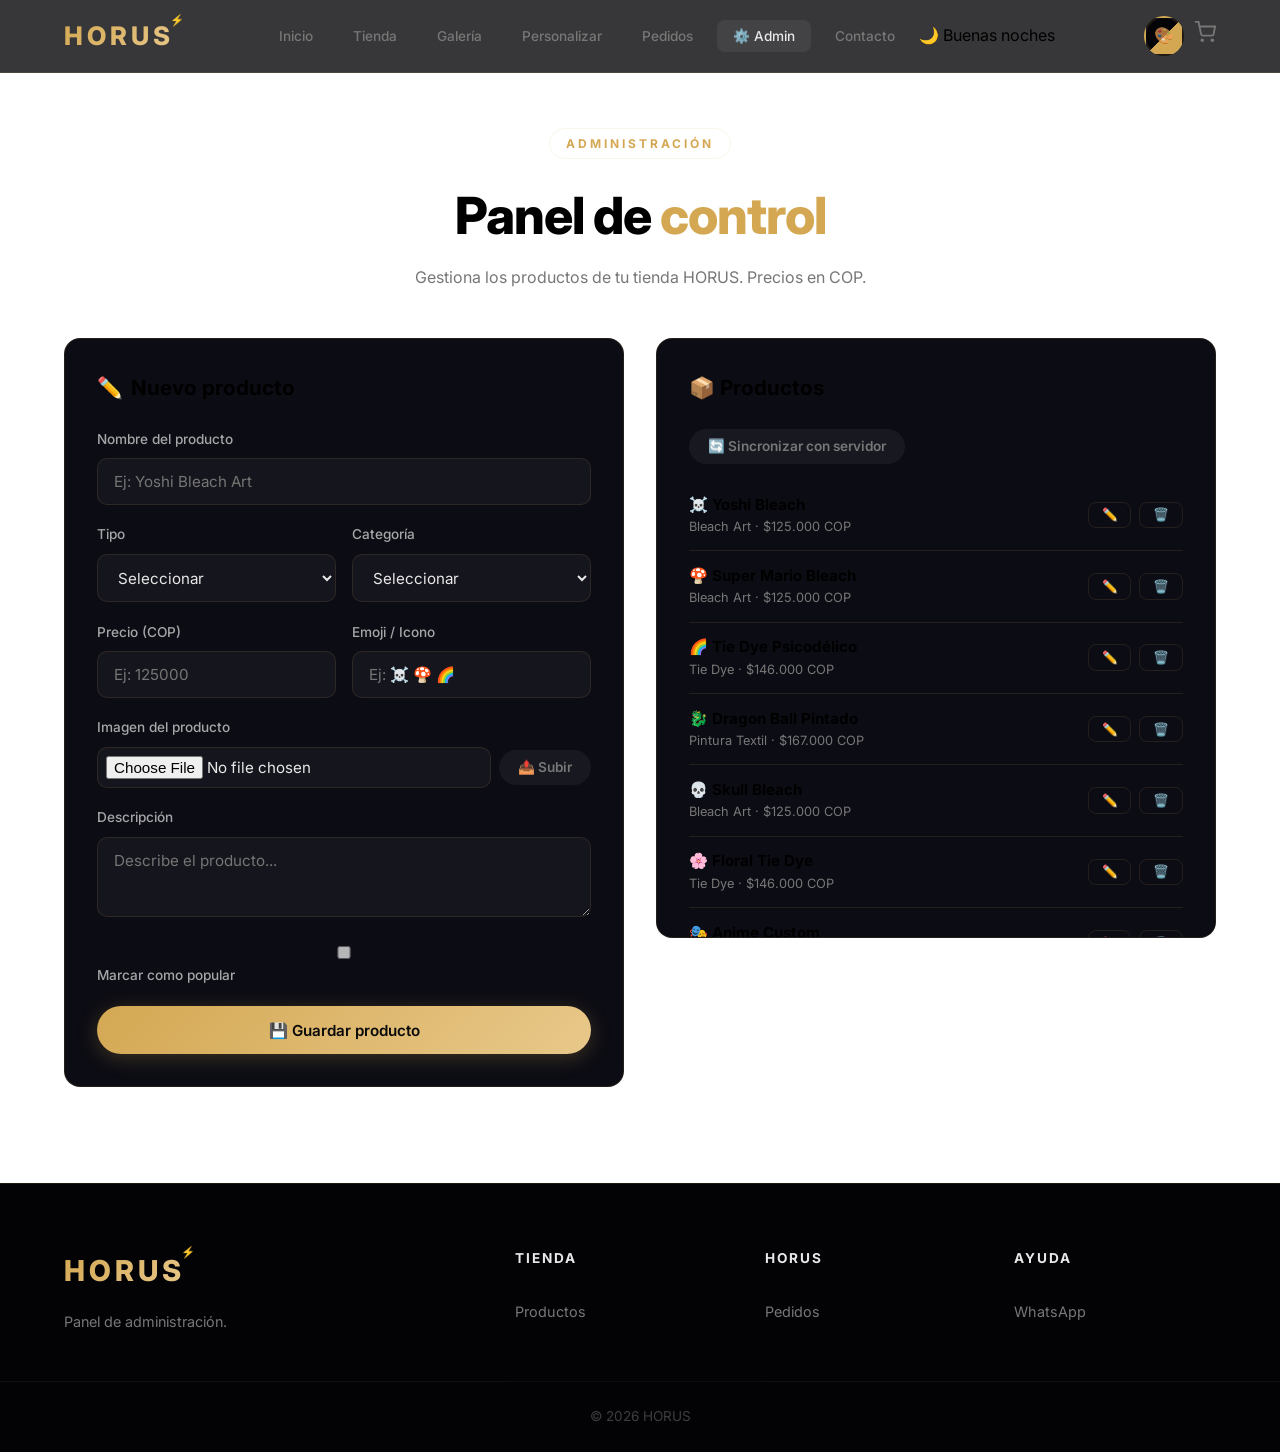
==== commit 1737ccaf: "Add PHP backend for Hostinger (API + MySQL) — backward compatible with Vercel - api/config.php — DB " ====
--- a/pages/admin.html
+++ b/pages/admin.html
@@ -68,7 +68,14 @@
 <div class="form-group"><label>Categoría</label><select name="category" id="adminCategory" required><option value="">Seleccionar</option><option value="bleach">Bleach</option><option value="tiedye">Tie Dye</option><option value="pintura">Pintura</option><option value="personalizado">Personalizado</option></select></div></div>
 <div class="form-row">
 <div class="form-group"><label>Precio (COP)</label><input type="number" name="price" id="adminPrice" placeholder="Ej: 125000" required></div>
-<div class="form-group"><label>Emoji ícono</label><input type="text" name="image" id="adminImage" placeholder="Ej: ☠️ 🍄 🌈" maxlength="2"></div></div>
+<div class="form-group"><label>Emoji / Icono</label><input type="text" name="image" id="adminImage" placeholder="Ej: ☠️ 🍄 🌈"></div></div>
+<div class="form-group"><label>Imagen del producto</label>
+<div style="display:flex;gap:.5rem;align-items:center">
+<input type="file" id="adminImageUpload" accept="image/*" style="flex:1;padding:.5rem;background:rgba(255,255,255,.04);border:1px solid var(--border);border-radius:var(--radius-sm);color:var(--text);font-family:inherit">
+<button type="button" class="btn btn-ghost btn-sm" onclick="uploadImage()">📤 Subir</button>
+</div>
+<div id="imagePreview" style="margin-top:.5rem;display:none"><img id="previewImg" style="max-width:120px;border-radius:8px;border:1px solid var(--border)"></div>
+</div>
 <div class="form-group"><label>Descripción</label><textarea name="desc" id="adminDesc" placeholder="Describe el producto..."></textarea></div>
 <div class="form-group"><label><input type="checkbox" name="popular" id="adminPopular" value="1"> Marcar como popular</label></div>
 <button type="submit" class="btn btn-primary btn-block" id="adminSubmitBtn">💾 Guardar producto</button>
@@ -78,6 +85,9 @@
 
 <div class="admin-products">
 <h2>📦 Productos <span id="productCount"></span></h2>
+<div style="display:flex;gap:.5rem;margin-bottom:1rem;flex-wrap:wrap">
+<button class="btn btn-ghost btn-sm" onclick="syncToBackend()" id="syncBtn" style="display:none">🔄 Sincronizar con servidor</button>
+</div>
 <div id="adminProductList"></div>
 </div>
 
@@ -91,8 +101,48 @@
 </div><div class="footer-bottom"><p>&copy; 2026 HORUS</p></div></footer>
 <script src="/js/app.js"></script>
 <script>
+// Upload image to server
+function uploadImage(){
+  const input=document.getElementById('adminImageUpload')
+  const preview=document.getElementById('imagePreview')
+  const previewImg=document.getElementById('previewImg')
+  if(!input.files||!input.files[0])return alert('Selecciona una imagen primero')
+  const formData=new FormData()
+  formData.append('file',input.files[0])
+  fetch('/api/upload.php',{method:'POST',body:formData})
+    .then(r=>r.json())
+    .then(d=>{
+      if(d.url){
+        document.getElementById('adminImage').value=d.url
+        preview.style.display='block'
+        previewImg.src=d.url
+        showToast('✅ Imagen subida')
+      }else{alert('Error: '+d.error)}
+    }).catch(()=>{alert('Error al subir. ¿Está conectado el backend?')})
+}
+
+// Sync localStorage products to backend
+function syncToBackend(){
+  const prods=JSON.parse(localStorage.getItem('horus_products')||'[]')
+  if(!prods.length)return showToast('⚠️ No hay productos en localStorage')
+  let done=0
+  prods.forEach(p=>{
+    fetch('/api/products.php',{
+      method:'POST',
+      headers:{'Content-Type':'application/json'},
+      body:JSON.stringify(p)
+    }).then(r=>r.json()).then(()=>{
+      done++
+      if(done===prods.length)showToast('✅ '+done+' productos sincronizados')
+    })
+  })
+  showToast('🔄 Sincronizando '+prods.length+' productos...')
+}
+
 // Override the admin form title behavior
 document.addEventListener('DOMContentLoaded',function(){
+  // Show sync button if backend detected
+  fetch('/api/products.php').then(r=>{if(r.ok)document.getElementById('syncBtn').style.display='block'}).catch(()=>{})
   const formTitle=document.getElementById('formTitle')
   const editId=document.getElementById('editProductId')
   const submitBtn=document.getElementById('adminSubmitBtn')
--- a/css/style.css
+++ b/css/style.css
@@ -44,9 +44,10 @@
 .theme-toggle{position:relative;width:40px;height:40px;border-radius:50%;border:1px solid var(--border);background:var(--bg-card);color:var(--text);cursor:pointer;display:flex;align-items:center;justify-content:center;font-size:1.1rem;transition:all .3s;flex-shrink:0}
 .theme-toggle:hover{border-color:var(--gold);color:var(--gold)}
 .color-picker-wrapper{position:relative}
-.color-picker-trigger{width:40px;height:40px;border-radius:50%;border:2px solid var(--border);cursor:pointer;transition:all .3s;flex-shrink:0;overflow:hidden}
-.color-picker-trigger:hover{border-color:var(--gold);transform:scale(1.1)}
-.color-picker-dropdown{position:absolute;top:calc(100% + 8px);right:0;background:var(--bg-card);border:1px solid var(--border);border-radius:var(--radius);padding:1rem;z-index:100;display:none;flex-direction:column;gap:.6rem;min-width:200px;box-shadow:0 20px 60px rgba(0,0,0,.5)}
+.color-picker-trigger{width:40px;height:40px;border-radius:50%;border:2px solid var(--border);cursor:pointer;transition:all .3s;flex-shrink:0;overflow:hidden;background:linear-gradient(135deg,var(--bg) 50%,var(--gold) 50%);box-shadow:0 0 0 0 var(--gold-glow);position:relative}
+.color-picker-trigger::after{content:'🎨';position:absolute;inset:0;display:flex;align-items:center;justify-content:center;font-size:1rem;opacity:.7}
+.color-picker-trigger:hover{border-color:var(--gold);transform:scale(1.1);box-shadow:0 0 16px var(--gold-glow)}
+.color-picker-dropdown{position:fixed;top:72px;right:1rem;background:var(--bg-card);border:1px solid var(--border);border-radius:var(--radius);padding:1.25rem;z-index:9999;display:none;flex-direction:column;gap:.6rem;min-width:220px;box-shadow:0 20px 60px rgba(0,0,0,.75)}
 .color-picker-dropdown.open{display:flex}
 .color-picker-dropdown input[type="color"]{width:100%;height:44px;border:none;border-radius:var(--radius-sm);cursor:pointer;background:none;padding:0}
 .color-picker-dropdown label{font-size:.75rem;color:var(--text-muted);font-weight:600;text-transform:uppercase;letter-spacing:1px}
